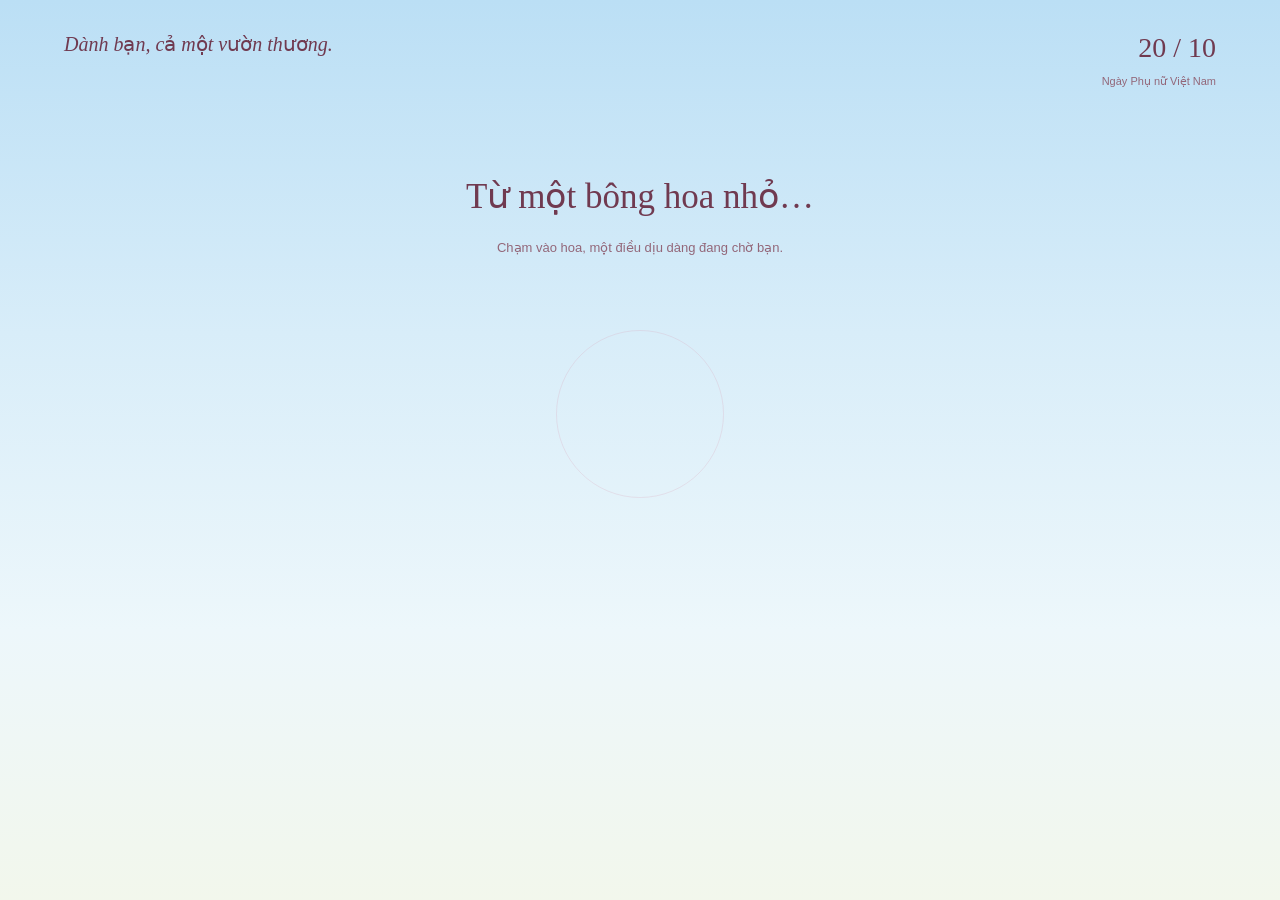
==== garden.html @ 5e3eedc1 "Nang cao hieu ung va performance: toi uu sprite offscreen, giam GPU draw calls va them hieu ung tuon" ====
<!DOCTYPE html>
<html lang="vi">
<head>
  <meta charset="UTF-8">
  <meta name="viewport" content="width=device-width, initial-scale=1.0">
  <meta name="theme-color" content="#bbdff5">
  <meta name="description" content="Chạm một bông hoa, đánh thức cả khu vườn và nhận một lời chúc dịu dàng ngày 20/10.">
  <title>Cả một vườn thương · 20/10</title>
  <link rel="preload" href="./assets/fonts/noto-serif-regular.woff2" as="font" type="font/woff2" crossorigin>
  <link rel="preload" href="./assets/fonts/noto-sans-regular.woff2" as="font" type="font/woff2" crossorigin>
  <style>
    @font-face {
      font-family: "Noto Serif";
      src: url("./assets/fonts/noto-serif-regular.woff2") format("woff2");
      font-style: normal; font-weight: 400; font-display: swap;
    }
    @font-face {
      font-family: "Noto Serif";
      src: url("./assets/fonts/noto-serif-italic.woff2") format("woff2");
      font-style: italic; font-weight: 400; font-display: swap;
    }
    @font-face {
      font-family: "Noto Sans";
      src: url("./assets/fonts/noto-sans-regular.woff2") format("woff2");
      font-style: normal; font-weight: 400; font-display: swap;
    }
    :root {
      color-scheme: light;
      --sky: #bbdff5;
      --ink: #703a50;
      --muted: #936779;
      --rose: #c66388;
      --leaf: #6c8b71;
      --paper: #fffdfc;
      --font-letter: "Noto Serif", serif;
      font-family: "Noto Sans", sans-serif;
      color: var(--ink);
      font-synthesis: none;
    }
    * { box-sizing: border-box; }
    [hidden] { display: none !important; }
    html, body { margin: 0; min-width: 280px; min-height: 100%; }
    body { background: var(--sky); -webkit-tap-highlight-color: transparent; }
    button { font: inherit; color: inherit; cursor: pointer; touch-action: manipulation; }
    button:focus-visible, input:focus-visible, textarea:focus-visible { outline: 2px solid var(--ink); outline-offset: 4px; }
    .garden {
      position: relative; min-height: 560px; height: 100svh; overflow: hidden;
      isolation: isolate;
      background: linear-gradient(180deg, #bbdff5 0%, #d8edf9 37%, #edf7fb 70%, #f2f7ec 100%);
    }
    .garden::after {
      content: ""; position: absolute; inset: 0; z-index: -2; pointer-events: none;
      background: radial-gradient(ellipse at 50% 110%, #d7e8caaa, transparent 58%);
      opacity: 0; transition: opacity 4s;
    }
    .garden.is-growing::after { opacity: 1; }
    .page-header {
      position: absolute; top: max(28px, env(safe-area-inset-top));
      left: clamp(24px, 5vw, 76px); right: clamp(24px, 5vw, 76px);
      display: flex; align-items: start; justify-content: space-between; gap: 24px;
      pointer-events: none;
    }
    .dedication { margin: 0; font: italic 20px/1.6 var(--font-letter); }
    .date { margin: 0; text-align: right; font-size: 11px; line-height: 1.7; color: var(--muted); }
    .date span { display: block; font: 28px/1.4 var(--font-letter); color: var(--ink); margin-bottom: 5px; }
    #flowers { position: absolute; inset: 0; z-index: -1; width: 100%; height: 100%; }
    .flower-button {
      position: absolute; left: 50%; top: 46%; transform: translate(-50%, -50%);
      width: 184px; height: 184px; border: 0; border-radius: 50%; background: transparent;
    }
    .flower-button::after {
      content: ""; position: absolute; inset: 8px; border: 1px solid #d69ab23b; border-radius: 50%;
      transition: transform .5s, border-color .5s;
    }
    .flower-button:hover::after { transform: scale(1.13); border-color: #c6638888; }
    .intro {
      position: absolute; left: 24px; right: 24px; top: 19%; text-align: center;
      transition: opacity .65s, transform .65s; pointer-events: none;
    }
    h1 { margin: 0; font: 400 clamp(25px, 3vw, 35px)/1.5 var(--font-letter); }
    .intro p { margin: 13px 0 0; font-size: 13px; line-height: 1.7; color: var(--muted); }
    .is-growing .intro { opacity: 0; transform: translateY(12px); }
    .progress {
      position: absolute; bottom: 36px; left: 20px; right: 20px; margin: 0;
      text-align: center; font: italic 17px/1.7 var(--font-letter);
      opacity: 0; transition: opacity .6s; pointer-events: none;
      text-shadow: 0 1px 12px #fff, 0 1px 8px #fff;
    }
    .is-growing:not(.is-ready) .progress { opacity: 1; }
    .garden-actions {
      position: absolute; bottom: max(24px, env(safe-area-inset-bottom)); left: 0; right: 0;
      display: flex; justify-content: center; flex-wrap: wrap; gap: 12px; padding: 0 16px;
    }
    .garden-actions button {
      border: 1px solid #dcb9c8; background: #fffdfcf2; border-radius: 30px;
      padding: 12px 20px; font-size: 12px; box-shadow: 0 3px 16px #76364d0c;
    }
    .garden-actions button:hover { background: #fae7ef; }
    dialog {
      width: min(480px, calc(100% - 36px)); max-height: calc(100svh - 36px);
      padding: 0; border: 0; overflow: auto; background: var(--paper); color: var(--ink);
      box-shadow: 0 24px 100px #69394d24, 0 2px 10px #69394d12;
      scrollbar-width: none;
      -ms-overflow-style: none;
    }
    dialog::-webkit-scrollbar { display: none; }
    dialog::backdrop { background: #eaf5fc3d; backdrop-filter: blur(3px); }
    dialog[open] { animation: unfold 1s cubic-bezier(.2,.8,.2,1) both; }
    .letter { position: relative; padding: 38px 42px 28px; text-align: center; }
    .letter::before { content: ""; position: absolute; inset: 10px; border: 1px solid #eed6e1; pointer-events: none; }
    .close-card { position: absolute; top: 15px; right: 16px; width: 34px; height: 34px; border: 0; background: transparent; font-size: 25px; }
    .letter-date { margin: 2px 0 20px; font: 24px/1.4 var(--font-letter); color: var(--rose); }
    .letter-date span { display: inline-block; width: 1px; height: 27px; background: #d9aec1; transform: rotate(24deg); margin: 0 15px -5px; }
    .letter-sprig { display: block; margin: 0 auto 17px; width: 75px; height: 55px; }
    .recipient { font: italic 17px/1.7 var(--font-letter); margin: 0 0 13px; }
    h2 { font: 400 clamp(26px, 5vw, 32px)/1.5 var(--font-letter); margin: 0 0 24px; text-wrap: balance; }
    .message { font-size: 14px; line-height: 1.95; margin: 0 0 15px; text-wrap: pretty; }
    .signature { margin: 24px 0; font: italic 17px/1.8 var(--font-letter); }
    .recipient, h2, .message, .signature { overflow-wrap: anywhere; }
    h2, .message, .signature { white-space: pre-wrap; }
    .letter-actions { display: flex; flex-wrap: wrap; justify-content: center; gap: 12px 20px; }
    .view-garden { position: relative; border: 0; border-bottom: 1px solid #cba1b2; padding: 7px 2px; background: transparent; font-size: 12px; }
    .card-editor { text-align: left; }
    .card-editor h2 { text-align: center; margin-bottom: 20px; font-size: 25px; }
    .card-editor label { display: block; margin: 16px 0 7px; font-size: 13px; }
    .card-editor input, .card-editor textarea {
      display: block; width: 100%; min-width: 0; padding: 10px 12px;
      border: 1px solid #dcb9c8; border-radius: 4px; background: #fff9fb;
      color: var(--ink); font: 16px/1.6 "Noto Sans", sans-serif;
    }
    .card-editor textarea { resize: vertical; }
    .editor-hint, .card-status { color: var(--muted); font-size: 12px; line-height: 1.7; }
    .card-status { margin: 0; }
    .card-status:not(:empty) { margin-top: 16px; }
    .editor-actions { display: flex; align-items: center; flex-wrap: wrap; gap: 20px; margin-top: 20px; }
    .save-card { border: 1px solid var(--ink); border-radius: 24px; padding: 11px 18px; background: var(--ink); color: var(--paper); font-size: 13px; }
    .noscript { position: absolute; top: 30%; left: 20px; right: 20px; text-align: center; line-height: 1.8; }
    @keyframes unfold { from { opacity: 0; transform: translateY(35px) rotate(-2deg) scale(.94); } to { opacity: 1; transform: none; } }
    @media (max-width: 600px) {
      .dedication { font-size: 18px; max-width: 150px; }
      .date { max-width: 130px; font-size: 10px; }
      .date span { font-size: 25px; }
      .letter { padding: 35px 26px 25px; }
      .intro { top: 18%; }
      h1 { font-size: clamp(23px, 5.8vw, 28px); }
    }
    @media (max-height: 600px) and (min-width: 600px) {
      .garden { min-height: 360px; }
      .intro { top: 38%; right: auto; width: 30%; text-align: left; }
      h1 { font-size: 24px; }
      .intro p { margin-top: 6px; }
      .page-header { top: 20px; }
    }
    @media (prefers-reduced-motion: reduce) {
      *, *::before, *::after { animation: none !important; transition: none !important; }
    }
  </style>
</head>
<body>
  <main class="garden" id="garden">
    <header class="page-header">
      <p class="dedication">Dành bạn, cả một vườn thương.</p>
      <p class="date"><span>20 / 10</span>Ngày Phụ nữ Việt Nam</p>
    </header>
    <canvas id="flowers" aria-hidden="true"></canvas>
    <button class="flower-button" id="bloom" type="button" aria-label="Chạm để cả vườn hoa nở" aria-describedby="introHint"></button>
    <div class="intro" id="intro">
      <h1>Từ một bông hoa nhỏ…</h1>
      <p id="introHint">Chạm vào hoa, một điều dịu dàng đang chờ bạn.</p>
    </div>
    <p class="progress" id="status" role="status" aria-live="polite" aria-atomic="true"></p>
    <nav class="garden-actions" id="actions" aria-label="Vườn hoa và thiệp" hidden>
      <button id="readCard" type="button" aria-haspopup="dialog" aria-controls="wishCard">Đọc lại thiệp</button>
      <button id="replay" type="button">Cho hoa nở lại</button>
    </nav>
    <dialog id="wishCard" aria-labelledby="cardTitle">
      <article class="letter">
        <button class="close-card" id="closeCard" type="button" aria-label="Đóng thiệp">×</button>
        <p class="letter-date">20<span aria-hidden="true"></span>10</p>
        <svg class="letter-sprig" viewBox="0 0 90 64" fill="none" aria-hidden="true">
          <path d="M45 59 Q41 40 46 21 M44 49 Q25 47 23 35 Q39 33 44 49 M44 40 Q60 39 65 28 Q51 28 44 40" stroke="#78947a" stroke-width="1.2" fill="#dfe9d9"/>
          <g fill="#ecc1d2" stroke="#c9789a" stroke-width=".6">
            <ellipse cx="39" cy="17" rx="8" ry="12" transform="rotate(-40 39 17)"/>
            <ellipse cx="52" cy="17" rx="8" ry="12" transform="rotate(40 52 17)"/>
            <ellipse cx="45" cy="15" rx="8" ry="12"/>
            <path d="M30 19 Q44 17 45 30 Q33 32 30 19 M60 19 Q46 17 45 30 Q58 32 60 19"/>
          </g>
        </svg>
        <div id="cardReading">
          <p class="recipient">Gửi <span id="cardRecipient">bạn thương mến</span>,</p>
          <h2 id="cardTitle">Mong những điều đẹp đẽ<br>luôn nở bên bạn.</h2>
          <div id="cardMessage">
            <p class="message">Một bông hoa có thể làm một ngày thêm đẹp.<br>Còn bạn, làm thế giới này dịu dàng hơn.</p>
            <p class="message">Nhân ngày 20/10, chúc bạn luôn được yêu thương, trân trọng và có thật nhiều niềm vui. Mong bạn đủ bình yên để tận hưởng những điều nhỏ bé, đủ tự tin để theo đuổi những điều mình yêu.</p>
            <p class="message">Hôm nay và cả những ngày sau,<br>hãy cứ rạng rỡ theo cách của riêng mình nhé.</p>
          </div>
          <p class="signature" id="cardSignature">Gửi bạn thật nhiều thương mến ♡</p>
          <div class="letter-actions">
            <button class="view-garden" id="viewGarden" type="button" autofocus>Ngắm vườn hoa</button>
            <button class="view-garden" id="editCard" type="button">Viết lời chúc riêng</button>
          </div>
        </div>
        <form class="card-editor" id="cardEditor" hidden>
          <h2 id="editorTitle">Viết chút yêu thương</h2>
          <label for="recipientInput">Gửi đến</label>
          <input id="recipientInput" name="recipient" maxlength="60" required autocomplete="off">
          <label for="titleInput">Tiêu đề thiệp</label>
          <textarea id="titleInput" name="title" rows="2" maxlength="160" required></textarea>
          <label for="messageInput">Lời chúc 20/10</label>
          <textarea id="messageInput" name="message" rows="7" maxlength="3000" required></textarea>
          <label for="signatureInput">Chữ ký</label>
          <input id="signatureInput" name="signature" maxlength="120" required autocomplete="off">
          <p class="editor-hint">Lời chúc được lưu trên trình duyệt này. Cách một dòng để bắt đầu đoạn mới.</p>
          <div class="editor-actions">
            <button class="save-card" type="submit">Lưu lời chúc</button>
            <button class="view-garden" id="cancelEdit" type="button">Hủy</button>
          </div>
        </form>
        <p class="card-status" id="cardStatus" role="status" aria-live="polite"></p>
      </article>
    </dialog>
    <noscript><p class="noscript">Bật JavaScript để chạm vào hoa và mở thiệp nhé.<br>Chúc bạn ngày 20/10 bình an, rạng rỡ và tràn đầy yêu thương!</p></noscript>
  </main>
  <script src="./garden-botany.js"></script>
  <script src="./garden-card.js"></script>
  <script>
    (() => {
      'use strict';
      const garden = document.getElementById('garden');
      const canvas = document.getElementById('flowers');
      const ctx = canvas.getContext('2d');
      const bloomButton = document.getElementById('bloom');
      const card = document.getElementById('wishCard');
      const actions = document.getElementById('actions');
      const status = document.getElementById('status');
      const motion = matchMedia('(prefers-reduced-motion: reduce)');
      const TAU = Math.PI * 2;
      const clamp = n => Math.max(0, Math.min(1, n));
      const ease = n => 1 - Math.pow(1 - clamp(n), 3);
      let seed = 2010;
      const random = () => { seed = seed * 16807 % 2147483647; return (seed - 1) / 2147483646; };
      const { createRealisticRoseSprite, createRoseBudSprite, drawBotanicalLeaf } = window.GardenBotany;
      const paletteKeys = ['sweetBlush', 'pastelPink', 'creamPeach', 'pearlVintage', 'berryRomance', 'paleGreen', 'skyBlue', 'pearlWhite'];
      // Bake the soft focus and bloom into the sprites once, keeping the live scene light.
      function softenPetals(source, logicalSize, radius) {
        const image = document.createElement('canvas');
        image.width = source.width; image.height = source.height;
        const c = image.getContext('2d');
        const pixelRatio = source.width / logicalSize;
        c.globalAlpha = .3;
        c.filter = `blur(${radius * .13 * pixelRatio}px) brightness(1.35)`;
        c.drawImage(source, 0, 0);
        c.globalAlpha = 1;
        c.filter = `blur(${radius * .009 * pixelRatio}px) brightness(1.06)`;
        c.drawImage(source, 0, 0);
        return image;
      }
      // Use the same layered roses as index.html, cached at the sizes used in this scene.
      // Fully open flowers need only one draw instead of repainting every petal each frame.
      function prepareRose(config) {
        const rose = createRealisticRoseSprite(config);
        rose.whorlCanvases = rose.whorlCanvases.map(layer => softenPetals(layer, rose.logicalSize, rose.radius));
        const openCanvas = document.createElement('canvas');
        openCanvas.width = rose.baseCanvas.width;
        openCanvas.height = rose.baseCanvas.height;
        const c = openCanvas.getContext('2d');
        c.drawImage(rose.baseCanvas, 0, 0);
        rose.whorlCanvases.forEach(layer => c.drawImage(layer, 0, 0));
        return { ...rose, openCanvas };
      }
      const sprites = paletteKeys.flatMap((paletteKey, i) => ['garden', 'classic', 'peony'].map((variety, j) => prepareRose({
        radius: 46, paletteKey, variety, seed: 2010 + i * 107 + j * 41,
        tiltX: (j - 1) * .65, tiltY: -.2 + (i % 5) * .08, hasDewdrop: j === 0
      })));
      const heroSprite = prepareRose({ radius: 86, paletteKey: 'sweetBlush', variety: 'garden', tiltX: -.22, tiltY: -.3, seed: 2010, hasDewdrop: true });
      const budSprites = paletteKeys.map(paletteKey => {
        const bud = createRoseBudSprite({ paletteKey });
        return { ...bud, canvas: softenPetals(bud.canvas, bud.logicalSize, bud.radius) };
      });
      const leafCanvas = document.createElement('canvas');
      leafCanvas.width = 300; leafCanvas.height = 200;
      const leafContext = leafCanvas.getContext('2d');
      leafContext.scale(2, 2);
      drawBotanicalLeaf(leafContext, 20, 50, 0, 100, 31);
      // Soft cloud puffs are painted once, then drift behind the flowers.
      const cloudCanvas = document.createElement('canvas');
      cloudCanvas.width = 720; cloudCanvas.height = 360;
      const cloudContext = cloudCanvas.getContext('2d');
      const cloudPuffs = [
        [125, 164, 92, .52], [225, 143, 119, .67], [333, 112, 104, .81],
        [420, 141, 111, .75], [519, 163, 108, .61], [600, 174, 75, .43],
        [340, 183, 219, .3]
      ];
      cloudPuffs.forEach(([x, y, radius, opacity]) => {
        cloudContext.save(); cloudContext.translate(x, y); cloudContext.scale(1, .64);
        const puff = cloudContext.createRadialGradient(0, -radius * .12, radius * .16, 0, 0, radius);
        puff.addColorStop(0, `rgba(255,255,255,${opacity})`);
        puff.addColorStop(.48, `rgba(255,255,255,${opacity * .87})`);
        puff.addColorStop(.8, `rgba(255,255,255,${opacity * .3})`);
        puff.addColorStop(1, 'rgba(255,255,255,0)');
        cloudContext.fillStyle = puff; cloudContext.beginPath(); cloudContext.arc(0, 0, radius, 0, TAU); cloudContext.fill();
        cloudContext.restore();
      });
      const clouds = [
        { x: .04, y: .17, size: .42, opacity: .82, speed: 2.7 },
        { x: .4, y: .09, size: .32, opacity: .67, speed: 3.8 },
        { x: .77, y: .22, size: .43, opacity: .78, speed: 2.2 },
        { x: .27, y: .34, size: .29, opacity: .52, speed: 4.1 },
        { x: .98, y: .07, size: .25, opacity: .59, speed: 3.1 }
      ];
      const whorlDelays = [0, .12, .24, .34];
      const closedScales = [.44, .36, .28, .38];
      const twistAngles = [.52, -.78, 1.05, -1.35];
      const flowers = [];
      // Distant flowers are smaller and paler; foreground flowers grow taller and fuller.
      for (let row = 0; row < 5; row++) {
        const count = 24 + row * 2;
        for (let i = 0; i < count; i++) {
          const x = (i + random()) / count;
          flowers.push({
            x, y: .49 + row * .092 + (random() - .5) * .22, depth: row,
            radius: 17 + row * 5 + random() * 15,
            stem: .18 + random() * .22,
            bend: (random() - .5) * 65,
            phase: random() * TAU, rotation: (random() - .5) * .9,
            sprite: Math.floor(random() * sprites.length),
            delay: .3 + Math.abs(x - .5) * 4.2 + row * .36 + random() * .9,
            alpha: .6 + row * .1, tilt: .8 + random() * .2,
            offsetX: 0, offsetY: 0, hover: 0
          });
        }
      }
      // Keep some flowers as closed buds, scattered through all five depth layers.
      for (let i = 0; i < 20; i++) {
        const row = Math.floor(i / 4);
        flowers.push({
          x: (i % 4 + .25 + random() * .5) / 4,
          y: .45 + row * .087 + (random() - .5) * .065,
          depth: row, radius: 13 + row * 2.5 + random() * 4,
          stem: .2 + random() * .15, bend: (random() - .5) * 45,
          phase: random() * TAU, rotation: (random() - .5) * .5,
          bud: true, sprite: i * 3 % budSprites.length,
          delay: .6 + random() * 2.4 + row * .4,
          alpha: .75 + row * .06, tilt: 1,
          offsetX: 0, offsetY: 0, hover: 0
        });
      }
      flowers.sort((a, b) => a.depth - b.depth);
      const petals = Array.from({ length: 18 }, () => ({ x: random(), y: random(), phase: random() * TAU, size: 3 + random() * 4, speed: 9 + random() * 12 }));
      // Pre-baked falling petal sprite to eliminate 18 gradient creations per frame
      const gardenPetalCanvas = document.createElement('canvas');
      gardenPetalCanvas.width = 64; gardenPetalCanvas.height = 64;
      const gpCtx = gardenPetalCanvas.getContext('2d');
      gpCtx.translate(32, 32);
      const gpGrad = gpCtx.createLinearGradient(0, -28, 0, 28);
      gpGrad.addColorStop(0, '#fff3f7'); gpGrad.addColorStop(1, '#d887a6');
      gpCtx.fillStyle = gpGrad;
      gpCtx.beginPath(); gpCtx.moveTo(0, -28);
      gpCtx.bezierCurveTo(28 * 1.3, -28, 28 * .8, 28 * .8, 0, 28);
      gpCtx.bezierCurveTo(-28, 28 * .2, -28 * .6, -28 * .9, 0, -28);
      gpCtx.fill();

      // Master cached vertical stem gradient to eliminate 140+ gradient allocations per frame
      let cachedStemGrad = null;
      let cachedStemH = 0;
      function getStemGradient(context, h) {
        if (cachedStemGrad && cachedStemH === h) return cachedStemGrad;
        cachedStemGrad = context.createLinearGradient(0, h * 1.05, 0, h * 0.35);
        cachedStemGrad.addColorStop(0, '#46664c');
        cachedStemGrad.addColorStop(0.5, '#789265');
        cachedStemGrad.addColorStop(1, '#587b53');
        cachedStemH = h;
        return cachedStemGrad;
      }
      const hero = { x: .5, y: .46, radius: 76, stem: .25, bend: 5, phase: 0, rotation: -.15, tilt: .95, offsetX: 0, offsetY: 0, hover: 0 };
      const pointer = { x: -1000, y: -1000 };
      let width = 0, height = 0, scale = 1, frame = 0, lastFrame = 0;
      let sceneTime = 0;
      let state = 'idle', started = 0, pausedAt = 0;

      function leaf(x, y, direction, size, flutter) {
        ctx.save(); ctx.translate(x, y); ctx.scale(direction, 1); ctx.rotate(-.58 + flutter);
        ctx.drawImage(leafCanvas, -size * .2, -size * .5, size * 1.5, size);
        ctx.restore();
      }

      function drawFlower(f, growth, time, smoothing, isHero = false) {
        if (growth <= 0) return;
        const p = ease(growth);
        const x = f.x * width;
        const targetY = f.y * height;
        const root = Math.max(height * 1.04, targetY + f.stem * height);
        const y = root - (root - targetY) * p;
        // A traveling breeze bends taller stems more, with a small individual flutter.
        const wind = motion.matches ? 0 : Math.sin(time * .00125 + f.x * 4.5) * .72 + Math.sin(time * .002 + f.phase) * .28;
        const lean = wind * (isHero ? .06 : .048);
        const sway = Math.sin(lean) * (root - y) * p;
        const r = f.radius * scale;
        const dx = x - pointer.x, dy = y - pointer.y;
        const distance = Math.hypot(dx, dy);
        const proximity = !motion.matches && !card.open ? clamp(1 - distance / (r * 2.3)) : 0;
        f.offsetX += ((dx / (distance || 1)) * proximity * r * .13 - f.offsetX) * smoothing;
        f.offsetY += ((dy / (distance || 1)) * proximity * r * .08 - f.offsetY) * smoothing;
        f.hover += (proximity - f.hover) * smoothing;
        const headX = x + sway + f.offsetX;
        const headY = y + (1 - Math.cos(lean)) * (root - y) + f.offsetY;
        const baseX = x + f.bend * scale;
        const controlX1 = x - f.bend * scale + sway * .15;
        const controlY1 = root - (root - headY) * .4;
        const controlX2 = headX + 8 * scale + sway * .12;
        const controlY2 = headY + (root - headY) * .22;
        ctx.save(); ctx.globalAlpha = isHero ? 1 : Math.min(1, f.alpha) * clamp(growth * 3);
        ctx.strokeStyle = getStemGradient(ctx, height);
        ctx.lineWidth = isHero ? 2.8 * scale : Math.max(1, r * .05);
        ctx.lineCap = 'round';
        ctx.beginPath(); ctx.moveTo(baseX, root);
        ctx.bezierCurveTo(controlX1, controlY1, controlX2, controlY2, headX, headY);
        ctx.stroke();
        if (growth > .15) {
          // Attach each leaf to the actual curved stem so the whole plant moves together.
          (isHero ? [.42, .64] : [.38, .64]).forEach((t, i) => {
            const u = 1 - t;
            const lx = u ** 3 * baseX + 3 * u * u * t * controlX1 + 3 * u * t * t * controlX2 + t ** 3 * headX;
            const ly = u ** 3 * root + 3 * u * u * t * controlY1 + 3 * u * t * t * controlY2 + t ** 3 * headY;
            const length = r * (isHero ? .85 : .95) * p;
            leaf(lx, ly, i ? -1 : 1, length, wind * .085);
            if (isHero) leaf(lx + (i ? -10 : 10) * scale, ly - 5 * scale, i ? -1 : 1, length * .6, -.5 + wind * .09);
          });
        }
        ctx.translate(headX, headY);
        ctx.rotate(f.rotation + wind * .095 + f.offsetX * .003);
        const breath = motion.matches ? 1 : 1 + Math.sin(time * .0014 + f.phase) * .008;
        ctx.scale(breath * (1 + f.hover * .04), f.tilt * breath * (1 + f.hover * .04));
        if (f.bud) {
          const bud = budSprites[f.sprite];
          const size = bud.logicalSize * r / bud.radius;
          ctx.scale(.4 + p * .6, .4 + p * .6);
          ctx.drawImage(bud.canvas, -size / 2, -size / 2, size, size);
          ctx.restore();
          return;
        }
        const rose = isHero ? heroSprite : sprites[f.sprite];
        const size = rose.logicalSize * r / rose.radius;
        if (growth >= 1) {
          ctx.drawImage(rose.openCanvas, -size / 2, -size / 2, size, size);
        } else {
          ctx.save(); ctx.scale(.5 + p * .5, .5 + p * .5);
          ctx.drawImage(rose.baseCanvas, -size / 2, -size / 2, size, size); ctx.restore();
          rose.whorlCanvases.forEach((layer, i) => {
            const open = ease((growth - whorlDelays[i]) / (1 - whorlDelays[i]));
            const unfurl = closedScales[i] + (1 - closedScales[i]) * open;
            ctx.save(); ctx.rotate((1 - open) * twistAngles[i]);
            ctx.scale(unfurl, unfurl * (.78 + open * .22));
            ctx.drawImage(layer, -size / 2, -size / 2, size, size); ctx.restore();
          });
        }
        ctx.restore();
      }

      function drawPetals(elapsed, time) {
        ctx.save();
        petals.forEach(petal => {
          const x = ((petal.x * width + time * .009 + Math.sin(time * .0006 + petal.phase) * 35) % (width + 60)) - 30;
          const y = ((petal.y * height + time * petal.speed * .001) % (height + 60)) - 30;
          ctx.save(); ctx.globalAlpha = Math.min(elapsed / 3, 1) * .55;
          ctx.translate(x, y); ctx.rotate(petal.phase + time * .0007);
          ctx.scale(.55 + Math.abs(Math.sin(time * .001 + petal.phase)) * .45, 1);
          ctx.drawImage(gardenPetalCanvas, -petal.size, -petal.size, petal.size * 2, petal.size * 2);
          ctx.restore();
        });
        ctx.restore();
      }

      function drawClouds(time) {
        ctx.save();
        clouds.forEach(cloud => {
          const cloudWidth = Math.max(240, width * cloud.size);
          const travel = width + cloudWidth * 2;
          const x = ((cloud.x * width + time * cloud.speed * .001 + cloudWidth) % travel) - cloudWidth;
          const y = height * cloud.y;
          ctx.globalAlpha = cloud.opacity;
          ctx.drawImage(cloudCanvas, x - cloudWidth * .5, y - cloudWidth * .18, cloudWidth, cloudWidth * cloudCanvas.height / cloudCanvas.width);
        });
        ctx.restore();
      }

      function openCard() {
        if (!card.open) card.showModal();
      }
      function finish() {
        state = 'ready'; garden.classList.add('is-ready'); actions.hidden = false;
        status.textContent = 'Cả vườn hoa đã nở. Một tấm thiệp dành tặng bạn.';
        openCard();
      }
      function draw(time) {
        frame = 0;
        const delta = lastFrame ? Math.min(50, time - lastFrame) : 16.67;
        lastFrame = time;
        if (!motion.matches) sceneTime += delta;
        const smoothing = motion.matches ? 1 : 1 - Math.exp(-delta / 140);
        ctx.clearRect(0, 0, width, height);
        drawClouds(sceneTime);
        const elapsed = state === 'idle' ? 0 : (time - started) / 1000;
        const instant = motion.matches && state !== 'idle';
        if (state !== 'idle') {
          flowers.forEach(f => drawFlower(f, state === 'ready' || instant ? 1 : clamp((elapsed - f.delay) / 1.9), sceneTime, smoothing));
        }
        drawFlower(hero, state === 'idle' ? .72 : state === 'ready' || instant ? 1 : .72 + .28 * clamp(elapsed / 1.8), sceneTime, smoothing, true);
        if (state !== 'idle' && !motion.matches) drawPetals(elapsed, sceneTime);
        if (state === 'growing' && (instant || elapsed >= 6.8)) finish();
        if (!motion.matches && !document.hidden) frame = requestAnimationFrame(draw);
      }
      function render() {
        cancelAnimationFrame(frame);
        if (!document.hidden) frame = requestAnimationFrame(draw);
      }
      function updatePointer(clientX, clientY) {
        const rect = garden.getBoundingClientRect();
        pointer.x = clientX - rect.left; pointer.y = clientY - rect.top;
      }
      garden.addEventListener('pointermove', event => {
        if (motion.matches) return;
        updatePointer(event.clientX, event.clientY);
      }, { passive: true });
      garden.addEventListener('pointerdown', event => {
        if (motion.matches) return;
        updatePointer(event.clientX, event.clientY);
      }, { passive: true });
      garden.addEventListener('pointerleave', () => { pointer.x = pointer.y = -1000; }, { passive: true });
      garden.addEventListener('pointerup', () => { pointer.x = pointer.y = -1000; }, { passive: true });
      garden.addEventListener('pointercancel', () => { pointer.x = pointer.y = -1000; }, { passive: true });
      function resize() {
        const rect = garden.getBoundingClientRect();
        width = rect.width; height = rect.height;
        scale = Math.min(1.22, Math.max(.68, width / 1100));
        const dpr = Math.min(devicePixelRatio || 1, 2);
        canvas.width = Math.round(width * dpr); canvas.height = Math.round(height * dpr);
        ctx.setTransform(dpr, 0, 0, dpr, 0, 0); render();
      }
      function start() {
        if (state !== 'idle') return;
        state = 'growing'; started = performance.now();
        garden.classList.add('is-growing'); bloomButton.hidden = true;
        document.getElementById('intro').setAttribute('aria-hidden', 'true');
        status.textContent = 'Từ một bông hoa, cả khu vườn đang thức giấc…'; render();
      }
      function closeCard() { card.close(); }
      bloomButton.addEventListener('click', start);
      document.getElementById('readCard').addEventListener('click', openCard);
      document.getElementById('closeCard').addEventListener('click', closeCard);
      document.getElementById('viewGarden').addEventListener('click', closeCard);
      card.addEventListener('close', () => document.getElementById('readCard').focus({ preventScroll: true }));
      document.getElementById('replay').addEventListener('click', () => {
        state = 'idle'; garden.classList.remove('is-growing', 'is-ready');
        actions.hidden = true; bloomButton.hidden = false; status.textContent = '';
        document.getElementById('intro').removeAttribute('aria-hidden');
        bloomButton.focus({ preventScroll: true }); render();
      });
      document.addEventListener('visibilitychange', () => {
        if (document.hidden) { pausedAt = performance.now(); cancelAnimationFrame(frame); frame = 0; lastFrame = 0; }
        else { if (pausedAt && state === 'growing') started += performance.now() - pausedAt; pausedAt = 0; render(); }
      });
      motion.addEventListener('change', render);
      new ResizeObserver(resize).observe(garden);
      resize();
    })();
  </script>
</body>
</html>
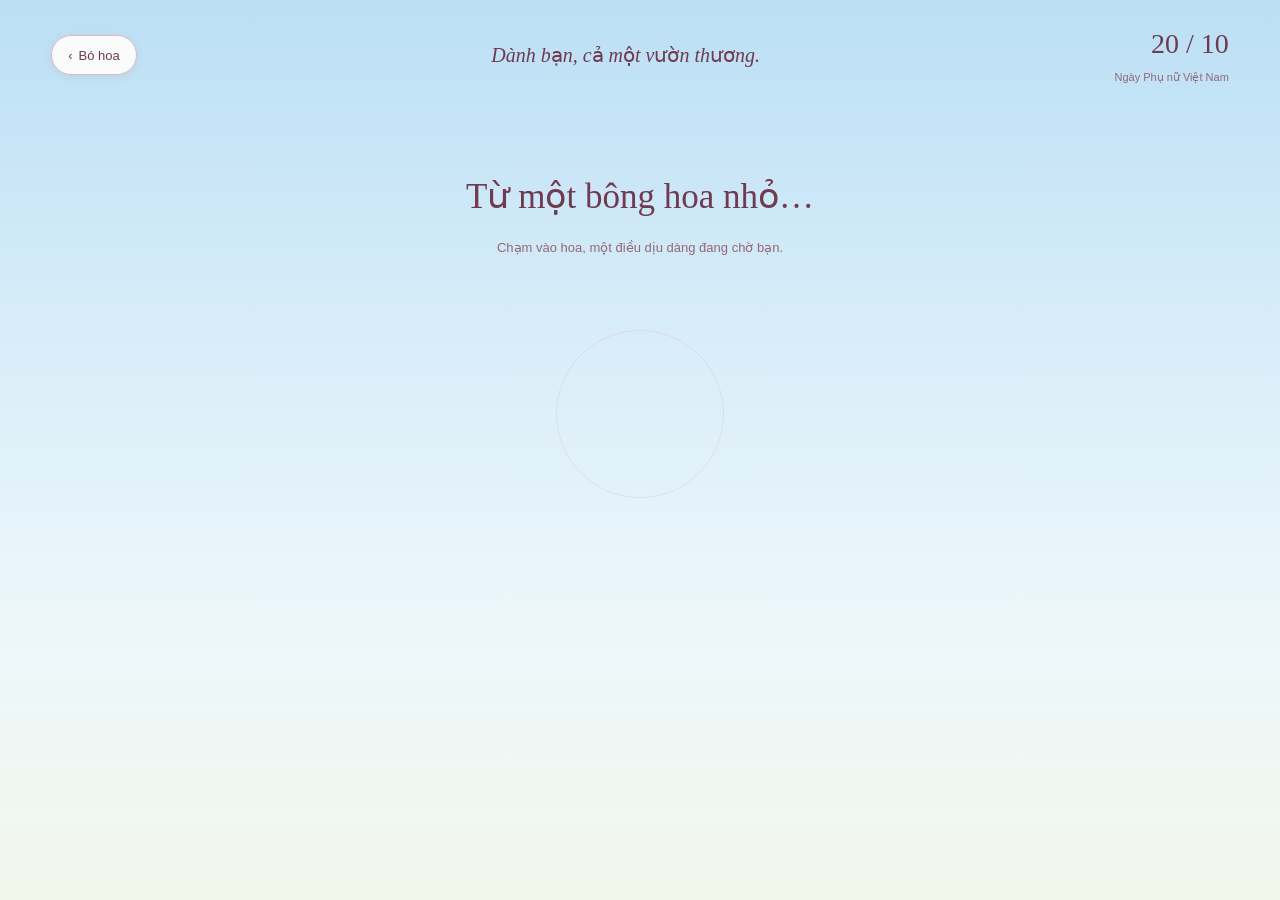
==== commit 9941425b: "Toi uu hoa giao dien responsive cho mobile va mobile app: viewport-fit cover, touch ergonomics, ngan" ====
--- a/garden.html
+++ b/garden.html
@@ -2,8 +2,12 @@
 <html lang="vi">
 <head>
   <meta charset="UTF-8">
-  <meta name="viewport" content="width=device-width, initial-scale=1.0">
+  <meta name="viewport" content="width=device-width, initial-scale=1.0, viewport-fit=cover">
   <meta name="theme-color" content="#bbdff5">
+  <meta name="mobile-web-app-capable" content="yes">
+  <meta name="apple-mobile-web-app-capable" content="yes">
+  <meta name="apple-mobile-web-app-status-bar-style" content="default">
+  <meta name="apple-mobile-web-app-title" content="Vườn Hoa 20/10">
   <meta name="description" content="Chạm một bông hoa, đánh thức cả khu vườn và nhận một lời chúc dịu dàng ngày 20/10.">
   <title>Cả một vườn thương · 20/10</title>
   <link rel="preload" href="./assets/fonts/noto-serif-regular.woff2" as="font" type="font/woff2" crossorigin>
@@ -55,10 +59,31 @@
     }
     .garden.is-growing::after { opacity: 1; }
     .page-header {
-      position: absolute; top: max(28px, env(safe-area-inset-top));
-      left: clamp(24px, 5vw, 76px); right: clamp(24px, 5vw, 76px);
-      display: flex; align-items: start; justify-content: space-between; gap: 24px;
+      position: absolute; top: max(24px, env(safe-area-inset-top));
+      left: clamp(20px, 4vw, 76px); right: clamp(20px, 4vw, 76px);
+      display: flex; align-items: center; justify-content: space-between; gap: 16px;
       pointer-events: none;
+    }
+    .garden-back-button {
+      pointer-events: auto;
+      display: inline-flex;
+      align-items: center;
+      gap: 6px;
+      min-height: 40px;
+      padding: 8px 16px;
+      border: 1px solid #dcb9c8;
+      border-radius: 20px;
+      background: rgba(255, 253, 252, 0.92);
+      color: var(--ink);
+      font-size: 13px;
+      text-decoration: none;
+      box-shadow: 0 2px 8px rgba(118, 54, 77, 0.08);
+      transition: background 0.2s, transform 0.2s;
+      touch-action: manipulation;
+    }
+    .garden-back-button:active {
+      transform: scale(0.96);
+      background: #fae7ef;
     }
     .dedication { margin: 0; font: italic 20px/1.6 var(--font-letter); }
     .date { margin: 0; text-align: right; font-size: 11px; line-height: 1.7; color: var(--muted); }
@@ -137,12 +162,51 @@
     .noscript { position: absolute; top: 30%; left: 20px; right: 20px; text-align: center; line-height: 1.8; }
     @keyframes unfold { from { opacity: 0; transform: translateY(35px) rotate(-2deg) scale(.94); } to { opacity: 1; transform: none; } }
     @media (max-width: 600px) {
-      .dedication { font-size: 18px; max-width: 150px; }
-      .date { max-width: 130px; font-size: 10px; }
-      .date span { font-size: 25px; }
-      .letter { padding: 35px 26px 25px; }
-      .intro { top: 18%; }
-      h1 { font-size: clamp(23px, 5.8vw, 28px); }
+      .page-header {
+        top: max(12px, env(safe-area-inset-top));
+        left: 12px; right: 12px;
+        gap: 8px;
+        align-items: center;
+      }
+      .garden-back-button {
+        min-height: 36px;
+        padding: 6px 12px;
+        font-size: 12px;
+        border-radius: 18px;
+      }
+      .dedication { font-size: 14.5px; max-width: 125px; line-height: 1.35; }
+      .date { max-width: 105px; font-size: 9.5px; }
+      .date span { font-size: 19px; margin-bottom: 2px; }
+      .intro { top: 22%; left: 16px; right: 16px; }
+      h1 { font-size: clamp(21px, 5.5vw, 26px); }
+      .intro p { margin-top: 8px; font-size: 12.5px; }
+      .flower-button { width: 160px; height: 160px; }
+      .letter { padding: 32px 20px 22px; }
+      .card-editor input, .card-editor textarea {
+        font-size: 16px !important;
+      }
+      .close-card {
+        top: 10px; right: 10px;
+        width: 44px; height: 44px;
+        touch-action: manipulation;
+      }
+      .close-card:active {
+        background: #f7e0e8;
+        border-radius: 50%;
+      }
+      .garden-actions {
+        bottom: max(20px, calc(env(safe-area-inset-bottom) + 12px));
+        gap: 8px;
+      }
+      .garden-actions button {
+        min-height: 44px;
+        padding: 12px 20px;
+        font-size: 13px;
+        touch-action: manipulation;
+      }
+      .garden-actions button:active {
+        transform: scale(0.96);
+      }
     }
     @media (max-height: 600px) and (min-width: 600px) {
       .garden { min-height: 360px; }
@@ -159,6 +223,9 @@
 <body>
   <main class="garden" id="garden">
     <header class="page-header">
+      <a class="garden-back-button" href="./index.html" aria-label="Quay lại bó hoa">
+        <span aria-hidden="true">‹</span> Bó hoa
+      </a>
       <p class="dedication">Dành bạn, cả một vườn thương.</p>
       <p class="date"><span>20 / 10</span>Ngày Phụ nữ Việt Nam</p>
     </header>
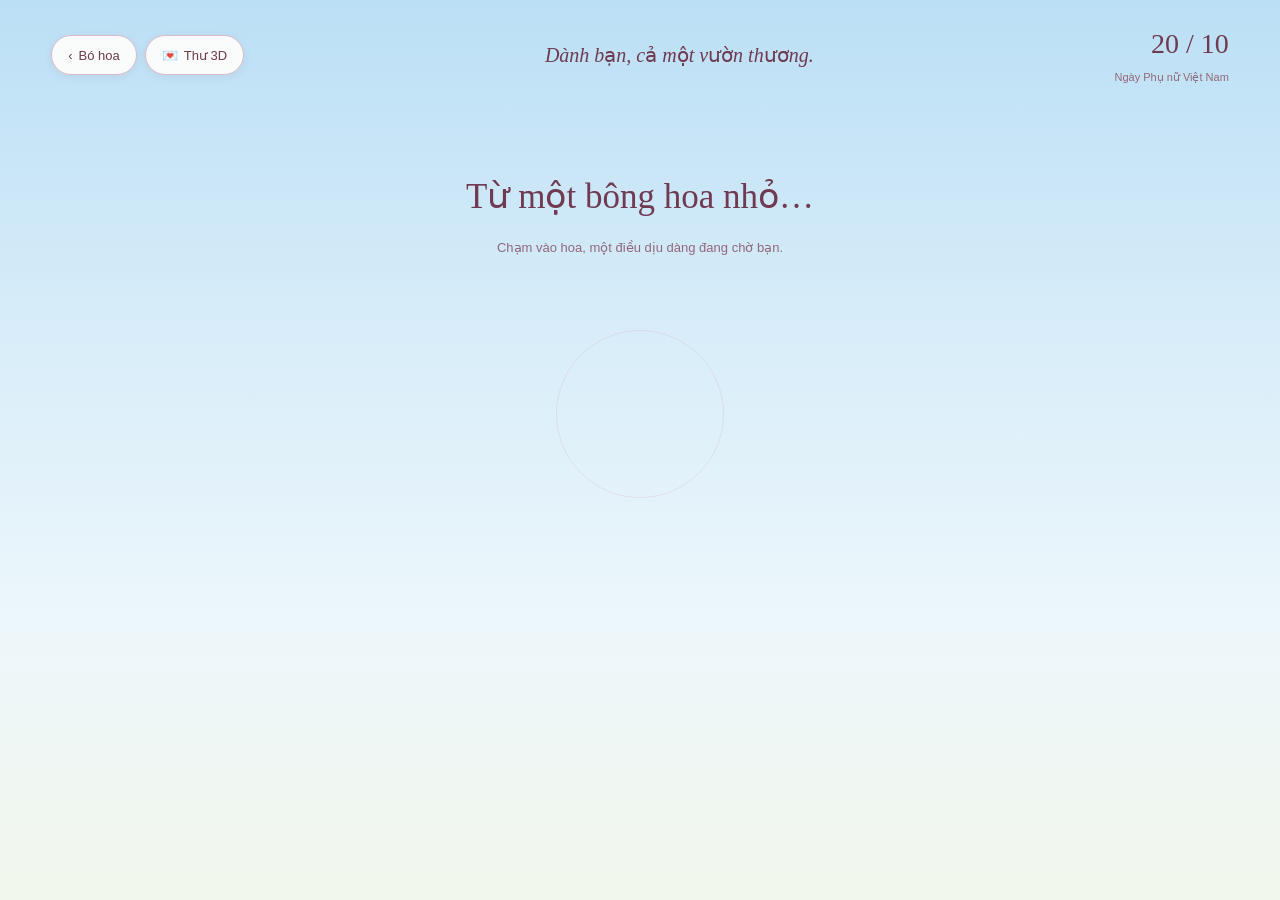
==== commit f2dbf4b1: "Them model 3D Three.js cho la thu phong cach dat nan cute kem hieu ung mo thiep va phao hoa trai tim" ====
--- a/garden.html
+++ b/garden.html
@@ -223,9 +223,14 @@
 <body>
   <main class="garden" id="garden">
     <header class="page-header">
-      <a class="garden-back-button" href="./index.html" aria-label="Quay lại bó hoa">
-        <span aria-hidden="true">‹</span> Bó hoa
-      </a>
+      <div style="display: flex; gap: 8px; align-items: center;">
+        <a class="garden-back-button" href="./index.html" aria-label="Quay lại bó hoa">
+          <span aria-hidden="true">‹</span> Bó hoa
+        </a>
+        <a class="garden-back-button" href="./mail.html" aria-label="Mở thư 3D">
+          <span aria-hidden="true">💌</span> Thư 3D
+        </a>
+      </div>
       <p class="dedication">Dành bạn, cả một vườn thương.</p>
       <p class="date"><span>20 / 10</span>Ngày Phụ nữ Việt Nam</p>
     </header>
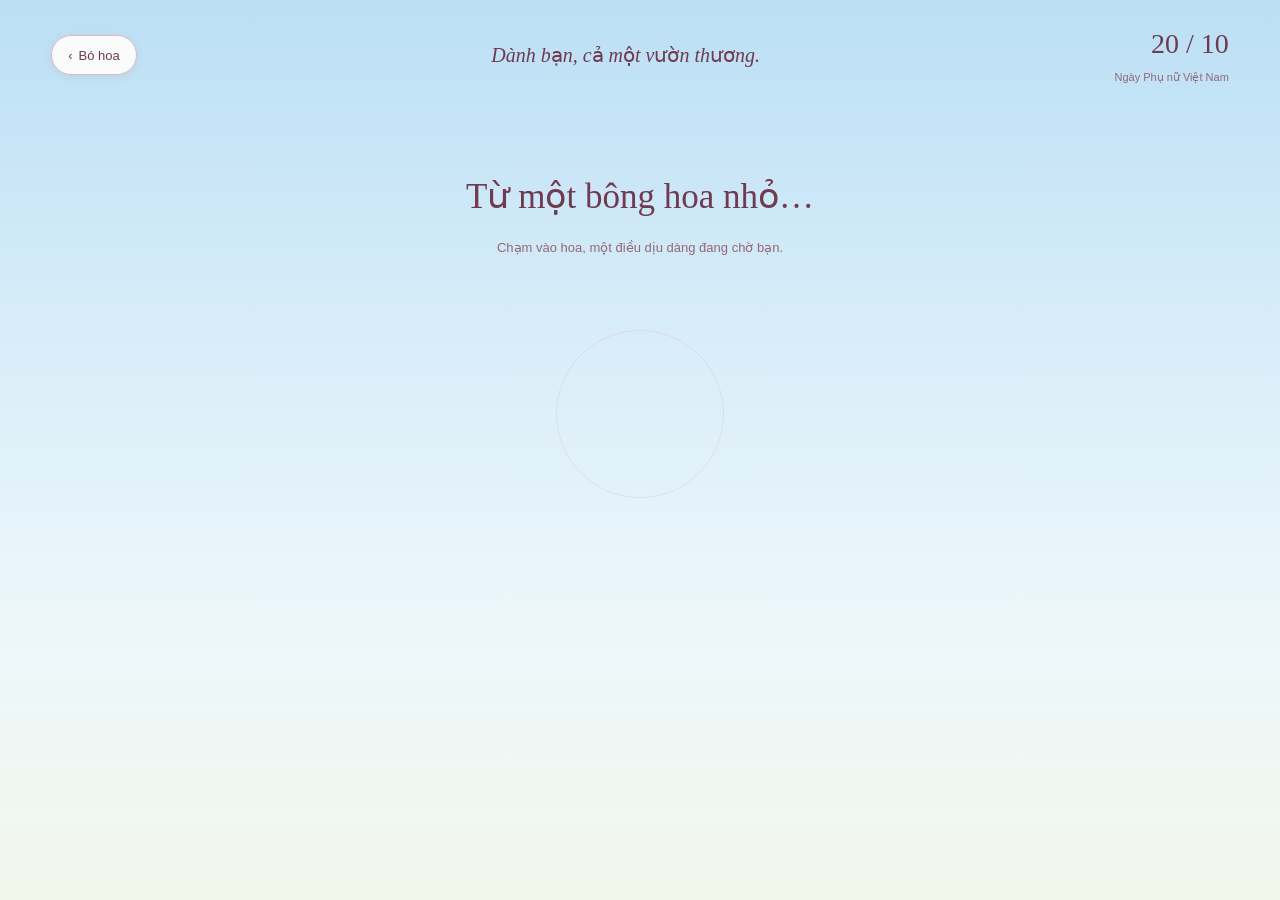
==== commit 63a95e64: "Tich hop truc tiep la thu 3D Three.js cute vao trang dau va xoa trang mail rieng theo yeu cau" ====
--- a/garden.html
+++ b/garden.html
@@ -223,14 +223,9 @@
 <body>
   <main class="garden" id="garden">
     <header class="page-header">
-      <div style="display: flex; gap: 8px; align-items: center;">
-        <a class="garden-back-button" href="./index.html" aria-label="Quay lại bó hoa">
-          <span aria-hidden="true">‹</span> Bó hoa
-        </a>
-        <a class="garden-back-button" href="./mail.html" aria-label="Mở thư 3D">
-          <span aria-hidden="true">💌</span> Thư 3D
-        </a>
-      </div>
+      <a class="garden-back-button" href="./index.html" aria-label="Quay lại bó hoa">
+        <span aria-hidden="true">‹</span> Bó hoa
+      </a>
       <p class="dedication">Dành bạn, cả một vườn thương.</p>
       <p class="date"><span>20 / 10</span>Ngày Phụ nữ Việt Nam</p>
     </header>
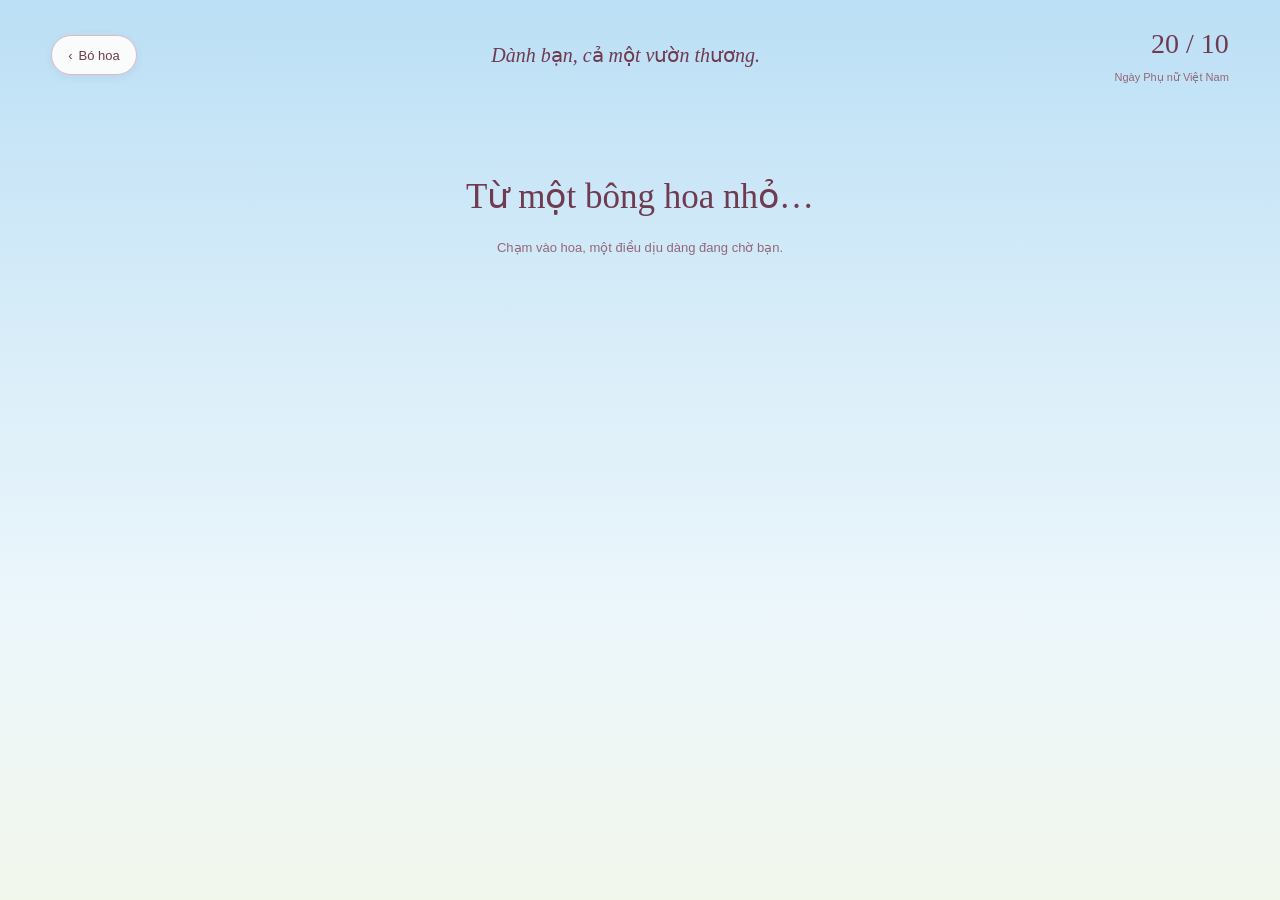
==== commit c051edc9: "Bo vong tron vien quanh hoa va bo nut Viet loi chuc rieng theo yeu cau" ====
--- a/garden.html
+++ b/garden.html
@@ -93,11 +93,7 @@
       position: absolute; left: 50%; top: 46%; transform: translate(-50%, -50%);
       width: 184px; height: 184px; border: 0; border-radius: 50%; background: transparent;
     }
-    .flower-button::after {
-      content: ""; position: absolute; inset: 8px; border: 1px solid #d69ab23b; border-radius: 50%;
-      transition: transform .5s, border-color .5s;
-    }
-    .flower-button:hover::after { transform: scale(1.13); border-color: #c6638888; }
+
     .intro {
       position: absolute; left: 24px; right: 24px; top: 19%; text-align: center;
       transition: opacity .65s, transform .65s; pointer-events: none;
@@ -264,7 +260,6 @@
           <p class="signature" id="cardSignature">Gửi bạn thật nhiều thương mến ♡</p>
           <div class="letter-actions">
             <button class="view-garden" id="viewGarden" type="button" autofocus>Ngắm vườn hoa</button>
-            <button class="view-garden" id="editCard" type="button">Viết lời chúc riêng</button>
           </div>
         </div>
         <form class="card-editor" id="cardEditor" hidden>
